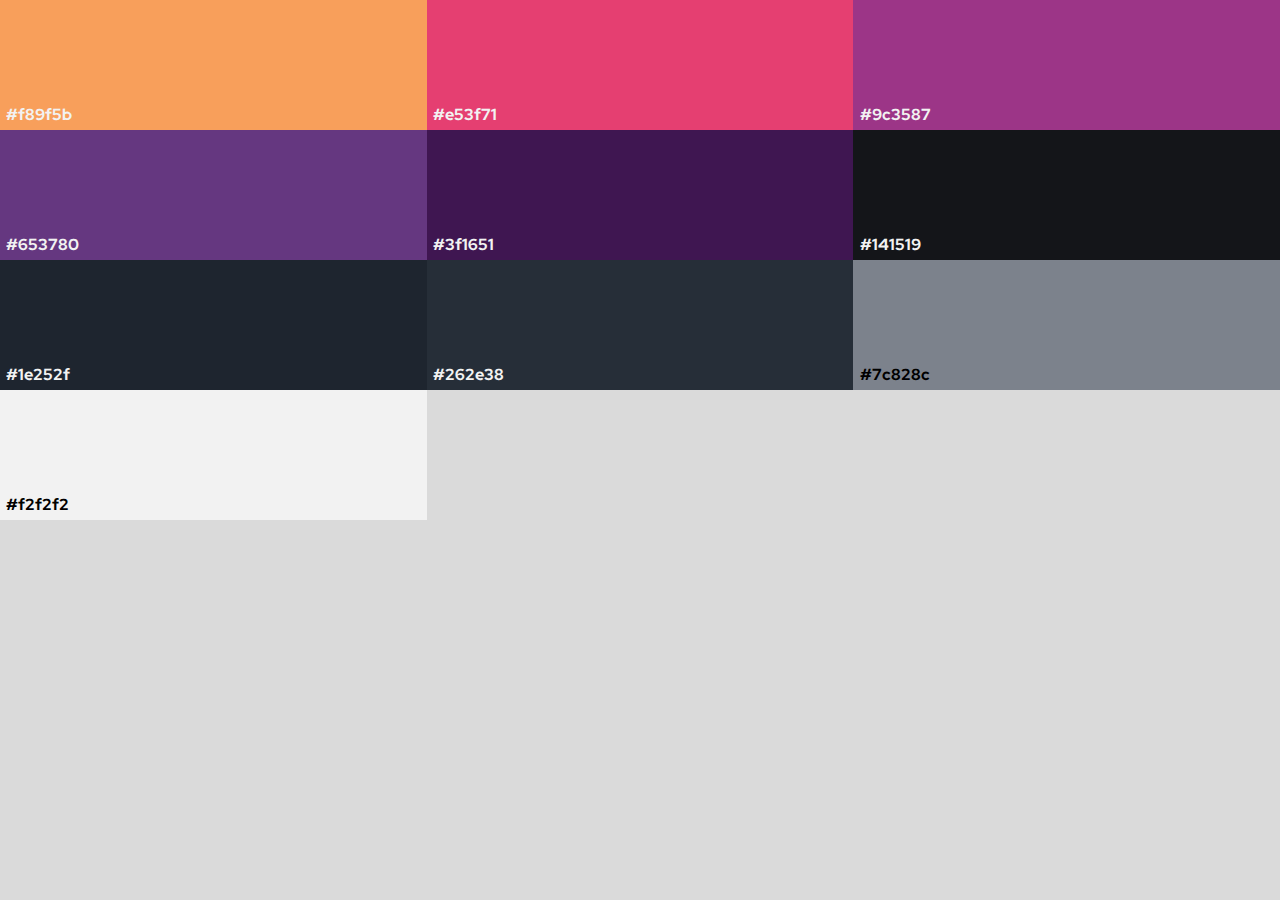
==== palette.html @ e06429b1 "last commit" ====
<!DOCTYPE html>
<html lang="pt-BR">
    <head>
        <meta charset="UTF-8" />
        <meta http-equiv="X-UA-Compatible" content="IE=edge" />
        <meta name="viewport" content="width=device-width, initial-scale=1.0" />
        <title>Color Pallete</title>
        <style>
            @import url(https://fonts.googleapis.com/css?family=Red+Hat+Display:300,regular,500,600,700,800,900,300italic,italic,500italic,600italic,700italic,800italic,900italic);

            * {
                -webkit-box-sizing: border-box;
                box-sizing: border-box;
                margin: 0;
                padding: 0;
                list-style: none;
                font-family: "Red Hat Display", sans-serif;
            }

            body {
                background-color: #dadada;
                height: 100vh;
                width: 100%;
            }

            section {
                display: -webkit-box;
                display: -ms-flexbox;
                display: flex;

                -ms-flex-wrap: wrap;

                flex-wrap: wrap;
                -webkit-box-align: start;
                -ms-flex-align: start;
                align-items: flex-start;
                -webkit-box-pack: start;
                -ms-flex-pack: start;
                justify-content: flex-start;
            }

            .box {
                width: 33.333%;
                border: none;
                margin-bottom: 0.28rem;
                color: #f2f2f2;
                font-weight: 800;
            }

            .black {
                color: #000;
            }

            .color-box {
                width: 100%;
                height: 130px;
                border: none;
            }

            .box p {
                margin-top: -1.6rem;
                margin-left: 0.4rem;
            }

            .box:nth-child(1) .color-box {
                background-color: #f89f5b;
            }
            .box:nth-child(2) .color-box {
                background-color: #e53f71;
            }
            .box:nth-child(3) .color-box {
                background-color: #9c3587;
            }
            .box:nth-child(4) .color-box {
                background-color: #653780;
            }
            .box:nth-child(5) .color-box {
                background-color: #3f1651;
            }
            .box:nth-child(6) .color-box {
                background-color: #141519;
            }
            .box:nth-child(7) .color-box {
                background-color: #1e252f;
            }
            .box:nth-child(8) .color-box {
                background-color: #262e38;
            }

            .box:nth-child(9) .color-box {
                background-color: #7c828c;
            }

            .box:nth-child(10) .color-box {
                background-color: #f2f2f2;
            }

            @media screen and (max-width: 600px) {
                .box {
                    width: 50%;
                    margin-bottom: 0.25rem;
                }

                .color-box {
                    height: 190px;
                }
            }
        </style>
    </head>
    <body>
        <section>
            <div class="box">
                <div class="color-box"></div>
                <p>#f89f5b</p>
            </div>

            <div class="box">
                <div class="color-box"></div>
                <p>#e53f71</p>
            </div>

            <div class="box">
                <div class="color-box"></div>
                <p>#9c3587</p>
            </div>

            <div class="box">
                <div class="color-box"></div>
                <p>#653780</p>
            </div>

            <div class="box">
                <div class="color-box"></div>
                <p>#3f1651</p>
            </div>

            <div class="box">
                <div class="color-box"></div>
                <p>#141519</p>
            </div>

            <div class="box">
                <div class="color-box"></div>
                <p>#1e252f</p>
            </div>

            <div class="box">
                <div class="color-box"></div>
                <p>#262e38</p>
            </div>

            <div class="box black">
                <div class="color-box"></div>
                <p>#7c828c</p>
            </div>

            <div class="box black">
                <div class="color-box"></div>
                <p>#f2f2f2</p>
            </div>
        </section>
    </body>
</html>
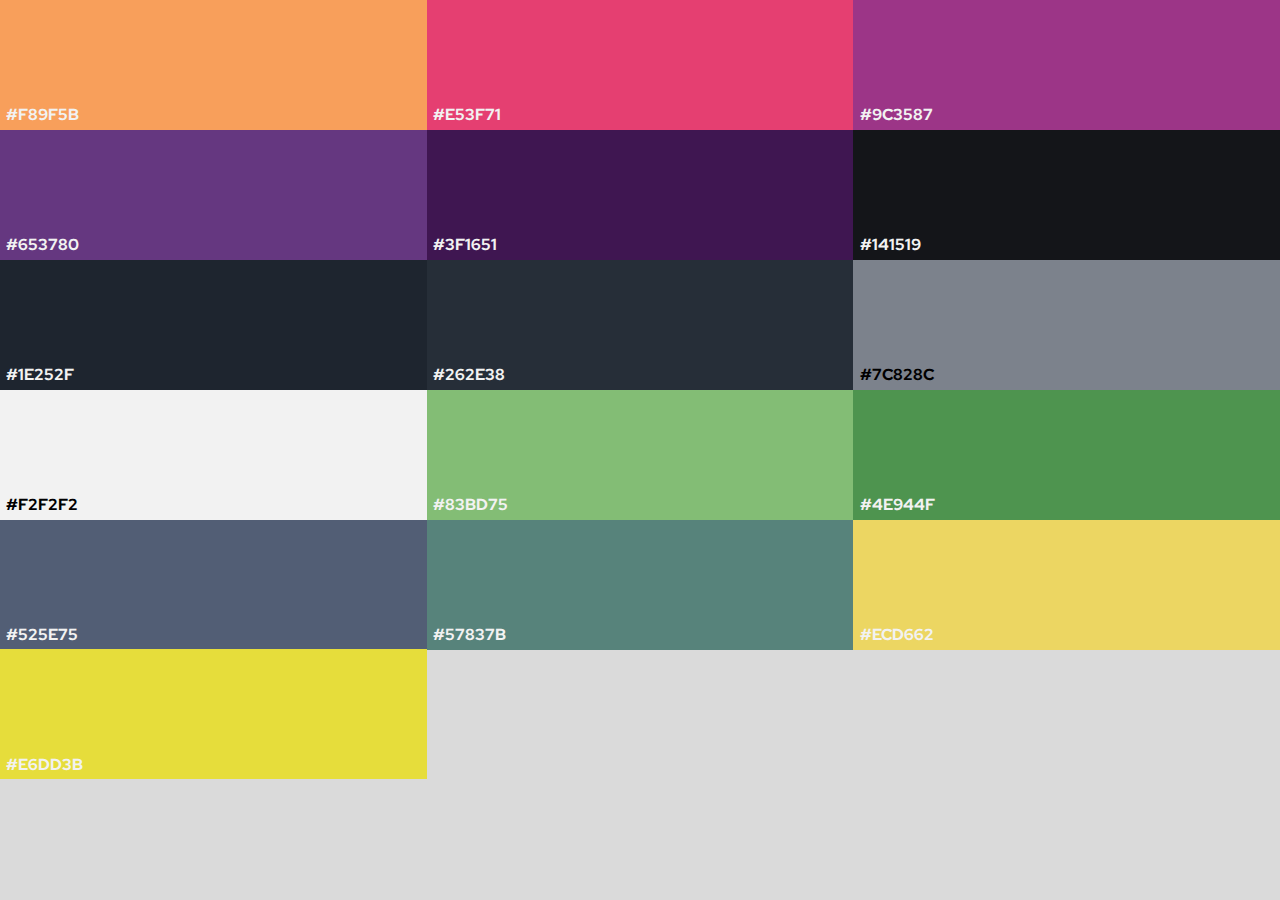
==== commit afdbae7c: "Update palette.html" ====
--- a/palette.html
+++ b/palette.html
@@ -58,6 +58,7 @@
             }
 
             .box p {
+                text-transform: uppercase;
                 margin-top: -1.6rem;
                 margin-left: 0.4rem;
             }
@@ -93,6 +94,30 @@
 
             .box:nth-child(10) .color-box {
                 background-color: #f2f2f2;
+            }
+            
+            .box:nth-child(11) .color-box {
+                background-color: #83BD75;
+            }
+
+            .box:nth-child(12) .color-box {
+                background-color: #4E944F;
+            }
+            
+            .box:nth-child(13) .color-box {
+                background-color: #525E75;
+            }
+
+            .box:nth-child(14) .color-box {
+                background-color: #57837B;
+            }
+            
+            .box:nth-child(15) .color-box {
+                background-color: #ECD662;
+            }
+
+            .box:nth-child(16) .color-box {
+                background-color: #E6DD3B;
             }
 
             @media screen and (max-width: 600px) {
@@ -158,6 +183,36 @@
                 <div class="color-box"></div>
                 <p>#f2f2f2</p>
             </div>
+            
+            <div class="box">
+                <div class="color-box"></div>
+                <p>#83BD75</p>
+            </div>
+            
+            <div class="box">
+                <div class="color-box"></div>
+                <p>#4E944F</p>
+            </div>
+            
+            <div class="box">
+                <div class="color-box"></div>
+                <p>#525E75</p>
+            </div>
+            
+            <div class="box">
+                <div class="color-box"></div>
+                <p>#57837B</p>
+            </div>
+            
+            <div class="box">
+                <div class="color-box"></div>
+                <p>#ECD662</p>
+            </div>
+            
+            <div class="box">
+                <div class="color-box"></div>
+                <p>#E6DD3B</p>
+            </div>
         </section>
     </body>
 </html>
